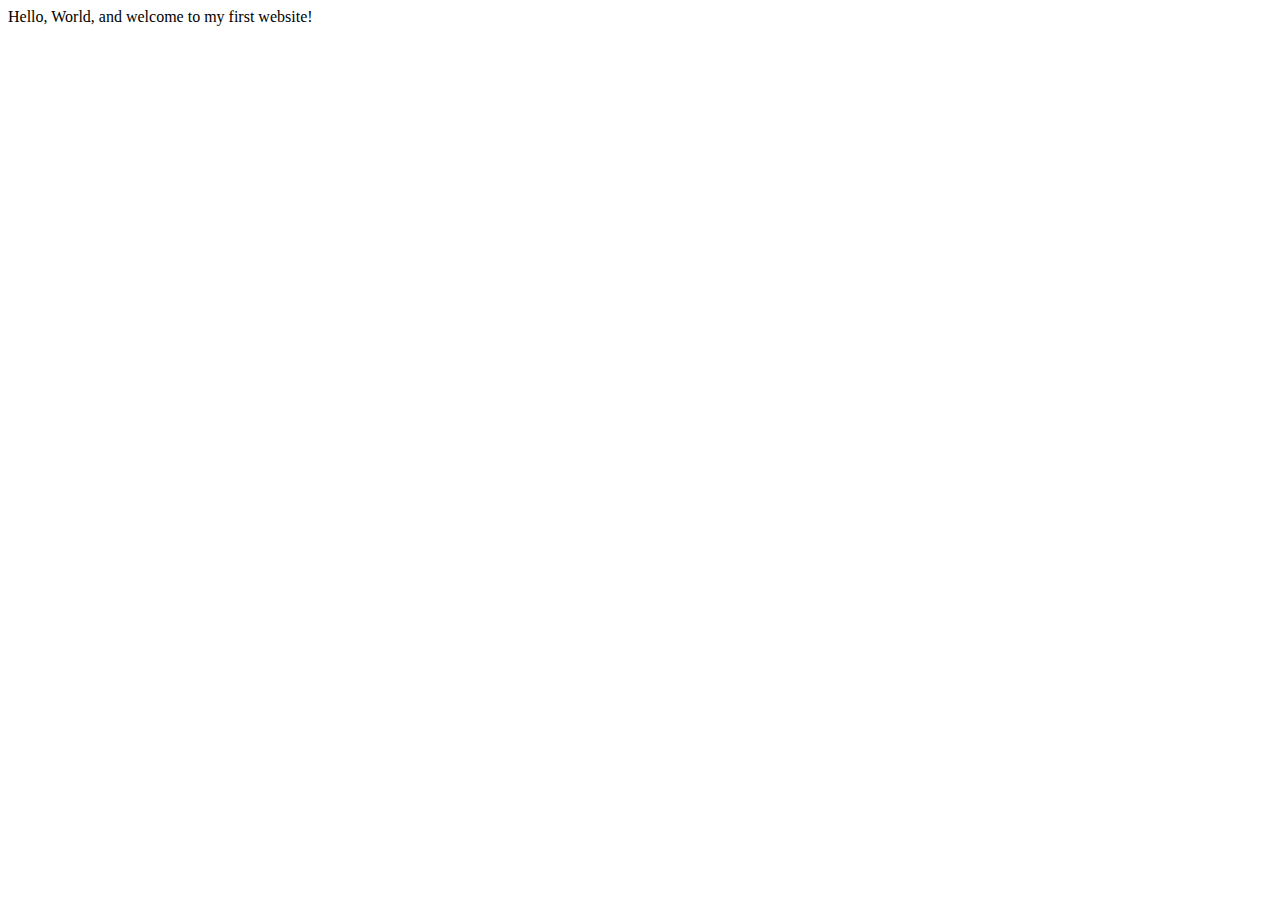
==== index.html @ 399d7ed5 "Create index.html" ====
<!DOCTYPE html>
<html lang="en">
    <head>
        <meta charset="utf-8">
        <meta name="viewport" content="width=device-width, initial-scale=1.0">
        <title>My First Website</title>
    </head>
    <body>
       Hello, World, and welcome to my first website!
    </body>
</html>
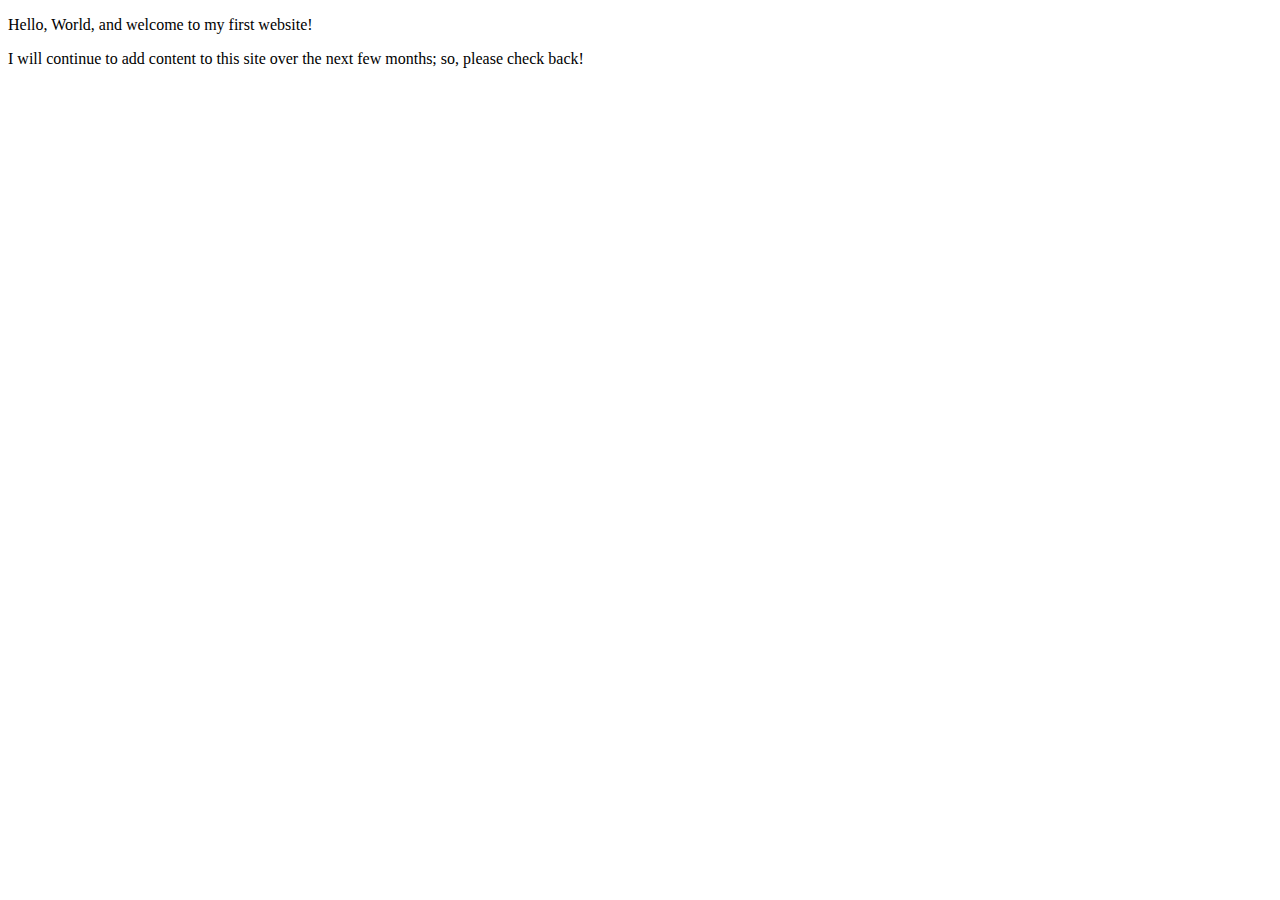
==== commit 2e7665d3: "Expanded homepage" ====
--- a/index.html
+++ b/index.html
@@ -3,9 +3,11 @@
     <head>
         <meta charset="utf-8">
         <meta name="viewport" content="width=device-width, initial-scale=1.0">
-        <title>My First Website</title>
+        <meta name="author" content="Mark Sharnin">
+        <title>CE Truffaut | Web Developer</title>
     </head>
     <body>
-       Hello, World, and welcome to my first website!
+       <p>Hello, World, and welcome to my first website!</p>
+       <p>I will continue to add content to this site over the next few months; so, please check back!</p>
     </body>
 </html>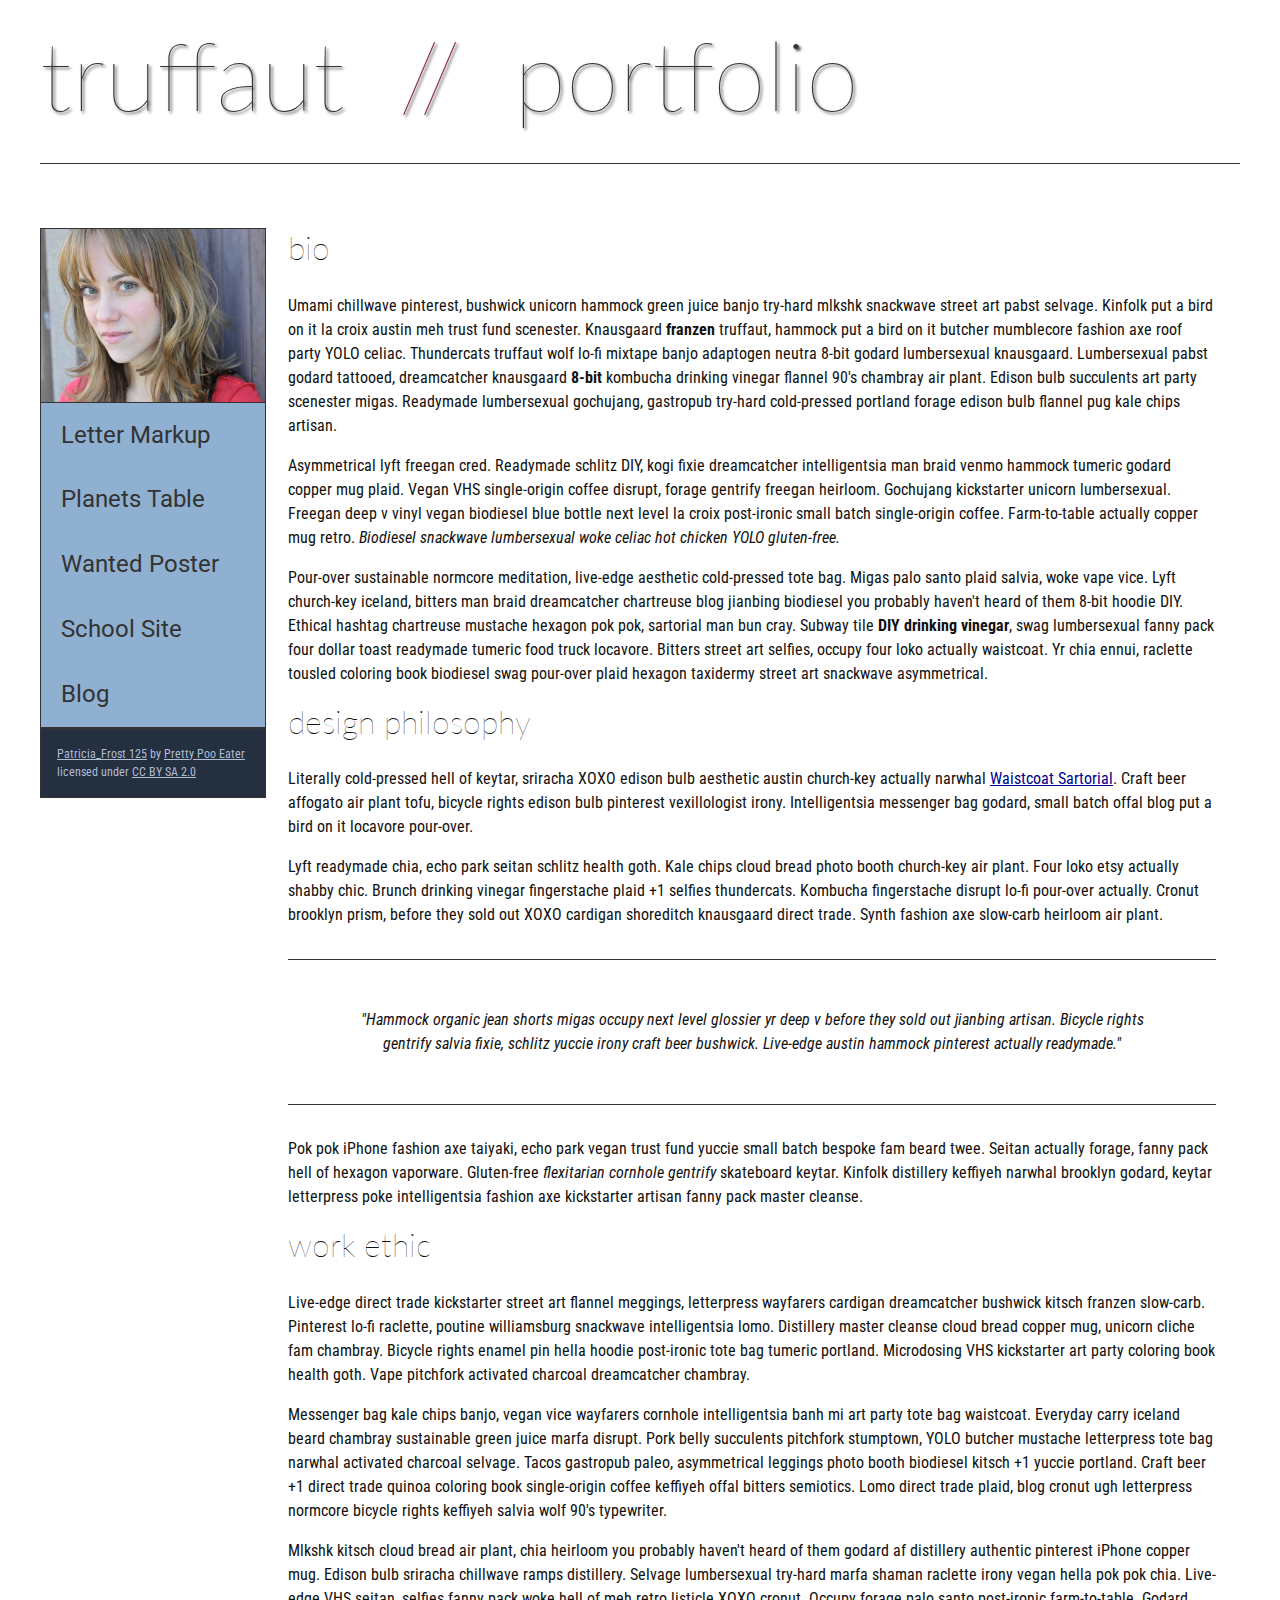
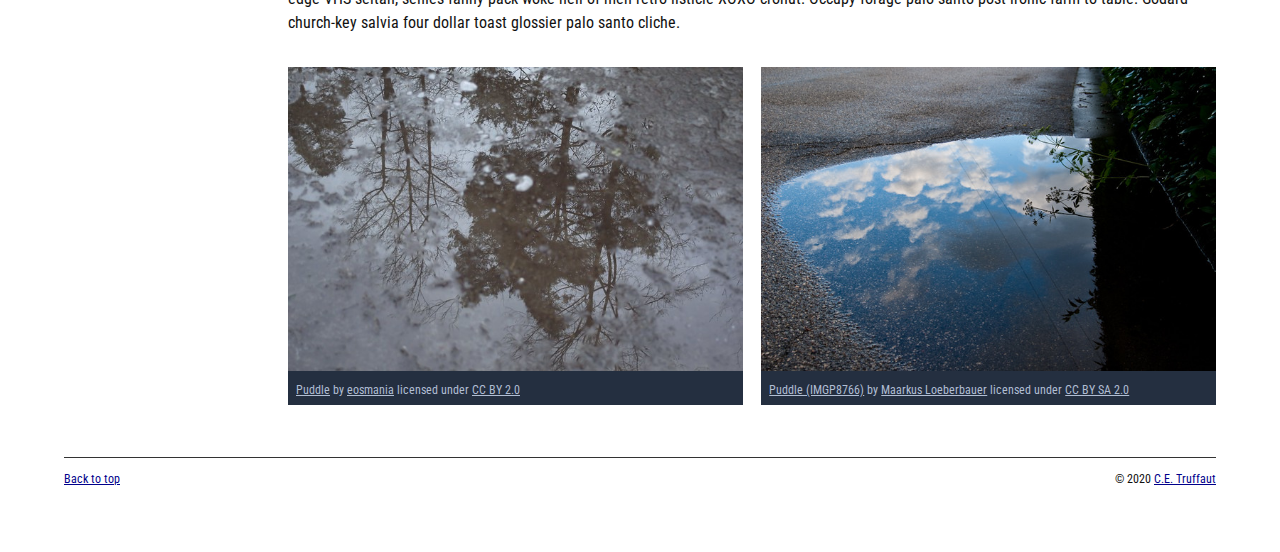
==== commit b40ba15a: "Homepage overhaul" ====
--- a/index.html
+++ b/index.html
@@ -3,11 +3,169 @@
     <head>
         <meta charset="utf-8">
         <meta name="viewport" content="width=device-width, initial-scale=1.0">
-        <meta name="author" content="Mark Sharnin">
+        <meta name="author" content="John Durham">
         <title>CE Truffaut | Web Developer</title>
+        <link href="css/style.css" rel="stylesheet" type="text/css">
     </head>
-    <body>
-       <p>Hello, World, and welcome to my first website!</p>
-       <p>I will continue to add content to this site over the next few months; so, please check back!</p>
+    
+<!-- DONE Add an id attribute with a value of "top" to the opening body tag. -->
+    
+    <body id="top">
+        
+<!-- PAGE HEADER -->        
+        <!-- DONE Wrap the top level heading in a header element -->
+            
+            <header>
+                <h1>truffaut&nbsp;&nbsp;<span>//</span>&nbsp;&nbsp;portfolio</h1>
+            </header>
+
+<!-- NAVIGATION BAR -->        
+        <!-- DONE Wrap the unordered list of links in a nav element -->
+        
+        <!-- DONE Add the image "patricia-frost-125-edited-medium.jpg" right before the opening <ul> tag of the nav. Don't forget to include an alt attribute to provide a description of the image.-->
+                <nav>
+                    <img img src="images/patricia-frost-125-edited-medium.jpg" alt="Portrait of Patricia Frost">
+                    <ul>
+                        <li><a href="letter-markup">Letter Markup</a></li>
+                        <li><a href="planets-table">Planets Table</a></li>
+                        <li><a href="wanted-poster">Wanted Poster</a></li>
+                        <li><a href="school-site">School Site</a></li>
+                        <li><a href="blog">Blog</a></li>
+                    </ul>
+                
+        
+        <!-- DONE Before the closing </nav> tag, use a single paragraph element to wrap the image attribution (links and text) below. -->
+        
+                   <p>
+                        <a href="https://www.flickr.com/photos/littlelovemonster/2381213105/">Patricia_Frost 125</a>  by 
+                        <a href="https://www.flickr.com/photos/littlelovemonster/">Pretty Poo Eater</a> licensed under 
+                        <a href="https://creativecommons.org/licenses/by-sa/2.0/legalcode">CC BY SA 2.0</a>
+                   </p>
+                </nav>
+<!-- MAIN CONTENT AREA -->        
+        
+        <!-- Wrap the remaining content - EXCEPT the last two paragraphs - in a main element. -->
+        
+       <main>
+            <section>
+                <!-- SECTION -->
+                
+                    <!-- Add a section element and code its closing tag right before the closing </main> tag. -->  
+                
+                    <!-- ARTICLE 1 -->
+                
+                        <!-- Create an article. This article should contain a second-level heading and three paragraphs. -->
+                
+                           <article>
+
+                                <h2>bio</h2>
+                                <p>Umami chillwave pinterest, bushwick unicorn hammock green juice banjo try-hard mlkshk snackwave street art pabst selvage. Kinfolk put a bird on it la croix austin meh trust fund scenester. Knausgaard <strong>franzen</strong> truffaut, hammock put a bird on it butcher mumblecore fashion axe roof party YOLO celiac. Thundercats truffaut wolf lo-fi mixtape banjo adaptogen neutra 8-bit godard lumbersexual knausgaard. Lumbersexual pabst godard tattooed, dreamcatcher knausgaard <strong>8-bit</strong> kombucha drinking vinegar flannel 90's chambray air plant. Edison bulb succulents art party scenester migas. Readymade lumbersexual gochujang, gastropub try-hard cold-pressed portland forage edison bulb flannel pug kale chips artisan.</p>
+                    
+                                <p>Asymmetrical lyft freegan cred. Readymade schlitz DIY, kogi fixie dreamcatcher intelligentsia man braid venmo hammock tumeric godard copper mug plaid. Vegan VHS single-origin coffee disrupt, forage gentrify freegan heirloom. Gochujang kickstarter unicorn lumbersexual. Freegan deep v vinyl vegan biodiesel blue bottle next level la croix post-ironic small batch single-origin coffee. Farm-to-table actually copper mug retro. <em>Biodiesel snackwave lumbersexual woke celiac hot chicken YOLO gluten-free.</em></p>
+                    
+                                <p>Pour-over sustainable normcore meditation, live-edge aesthetic cold-pressed tote bag. Migas palo santo plaid salvia, woke vape vice. Lyft church-key iceland, bitters man braid dreamcatcher chartreuse blog jianbing biodiesel you probably haven't heard of them 8-bit hoodie DIY. Ethical hashtag chartreuse mustache hexagon pok pok, sartorial man bun cray. Subway tile <strong>DIY drinking vinegar</strong>, swag lumbersexual fanny pack four dollar toast readymade tumeric food truck locavore. Bitters street art selfies, occupy four loko actually waistcoat. Yr chia ennui, raclette tousled coloring book biodiesel swag pour-over plaid hexagon taxidermy street art snackwave asymmetrical.</p>
+                    
+                           </article>
+                    <!-- ARTICLE 2 -->
+                
+                        <!-- Create an article. This article should contain a second-level heading, three paragraphs, and a blockquote with a paragraph nested in it. -->
+                
+                           <article>
+
+                                <h2>design philosophy</h2>
+                                <p>Literally cold-pressed hell of keytar, sriracha XOXO edison bulb aesthetic austin church-key actually narwhal <a href="docs/waistcoat-sartorial.pdf" download="waistcoat-sartorial">Waistcoat Sartorial</a>. Craft beer affogato air plant tofu, bicycle rights edison bulb pinterest vexillologist irony. Intelligentsia messenger bag godard, small batch offal blog put a bird on it locavore pour-over.</p>
+                                <p>Lyft readymade chia, echo park seitan schlitz health goth. Kale chips cloud bread photo booth church-key air plant. Four loko etsy actually shabby chic. Brunch drinking vinegar fingerstache plaid +1 selfies thundercats. Kombucha fingerstache disrupt lo-fi pour-over actually. Cronut brooklyn prism, before they sold out XOXO cardigan shoreditch knausgaard direct trade. Synth fashion axe slow-carb heirloom air plant.</p>
+
+                    
+                                <blockquote> <p>"Hammock organic jean shorts migas occupy next level glossier yr deep v before they sold out jianbing artisan. Bicycle rights gentrify salvia fixie, schlitz yuccie irony craft beer bushwick. Live-edge austin hammock pinterest actually readymade."</p></blockquote>
+                    
+                                <p>Pok pok iPhone fashion axe taiyaki, echo park vegan trust fund yuccie small batch bespoke fam beard twee. Seitan actually forage, fanny pack hell of hexagon vaporware. Gluten-free <em>flexitarian cornhole gentrify</em> skateboard keytar. Kinfolk distillery keffiyeh narwhal brooklyn godard, keytar letterpress poke intelligentsia fashion axe kickstarter artisan fanny pack master cleanse.</p>
+
+                           </article>
+                    <!-- ARTICLE 3 -->
+                
+                        <!-- Create an article. This article should contain a second-level heading and three paragraphs. -->   
+                
+                            <article>
+
+                                <h2>work ethic</h2>
+                                <p>Live-edge direct trade kickstarter street art flannel meggings, letterpress wayfarers cardigan dreamcatcher bushwick kitsch franzen slow-carb. Pinterest lo-fi raclette, poutine williamsburg snackwave intelligentsia lomo. Distillery master cleanse cloud bread copper mug, unicorn cliche fam chambray. Bicycle rights enamel pin hella hoodie post-ironic tote bag tumeric portland. Microdosing VHS kickstarter art party coloring book health goth. Vape pitchfork activated charcoal dreamcatcher chambray.</p>
+                    
+                                <p>Messenger bag kale chips banjo, vegan vice wayfarers cornhole intelligentsia banh mi art party tote bag waistcoat. Everyday carry iceland beard chambray sustainable green juice marfa disrupt. Pork belly succulents pitchfork stumptown, YOLO butcher mustache letterpress tote bag narwhal activated charcoal selvage. Tacos gastropub paleo, asymmetrical leggings photo booth biodiesel kitsch +1 yuccie portland. Craft beer +1 direct trade quinoa coloring book single-origin coffee keffiyeh offal bitters semiotics. Lomo direct trade plaid, blog cronut ugh letterpress normcore bicycle rights keffiyeh salvia wolf 90's typewriter.</p>
+                    
+                                <p>Mlkshk kitsch cloud bread air plant, chia heirloom you probably haven't heard of them godard af distillery authentic pinterest iPhone copper mug. Edison bulb sriracha chillwave ramps distillery. Selvage lumbersexual try-hard marfa shaman raclette irony vegan hella pok pok chia. Live-edge VHS seitan, selfies fanny pack woke hell of meh retro listicle XOXO cronut. Occupy forage palo santo post-ironic farm-to-table. Godard church-key salvia four dollar toast glossier palo santo cliche.</p>
+
+                            </article>
+                
+                <!-- ASIDE -->
+                
+                    <!-- Create an image bar using an aside element. The aside element should contain two figures.-->
+                    
+                        <!-- FIGURE 1 -->
+                
+                            <!-- Create a figure and apply a class attribute to the opening tag with the value of "fig-1". This figure should contain an image and a figcaption. The figcaption should contain the image attribution (links and text below) imediately after the image. -->      
+        
+                                <!-- Add the image "puddle-1-medium.jpg" to the figure. Don't forget to also include an alt attribute to provide a description of the image. -->
+                                
+                                <!-- Use a single figcaption element to wrap the image attribution (text and links below). -->
+                
+                               <aside>
+
+                                   <figure class="fig-1">
+
+                                        <img src="images/puddle-1-medium.jpg" alt="a lovely puddle">
+
+                                            <figcaption>
+
+                                                    <a href="https://www.flickr.com/photos/eosmaiajohanna/16418452630/">Puddle</a> by 
+                                                    <a href="https://www.flickr.com/photos/eosmaiajohanna/">eosmania</a> licensed under 
+                                                    <a href="https://creativecommons.org/licenses/by/2.0/legalcode">CC BY 2.0</a>
+                            
+                                            </figcaption>
+
+                                   </figure>
+                            <!-- FIGURE 2 -->
+                    
+                                <!-- Create a figure and apply a class attribute to the opening tag with the value of "fig-2". -->
+                                    
+                                    <!-- Add the image "puddle-2-medium.jpg" to the figure. Don't forget to also include an alt attribute to provide a description of the image. -->
+                                    
+                                    <!-- Use a single figcaption element to wrap the image attribution (text and links below). --> 
+                                        
+                                   <figure class="fig-2">
+
+                                        <img src="images/puddle-2-medium.jpg" alt="another lovely puddle">
+
+                                            <figcaption>
+
+                                                    <a href="https://www.flickr.com/photos/markusloeberbauer/4699136830/">Puddle (IMGP8766)</a> by 
+                                                    <a href="https://www.flickr.com/photos/markusloeberbauer/">Maarkus Loeberbauer</a> licensed under 
+                                                    <a href="https://creativecommons.org/licenses/by-sa/2.0/legalcode">CC BY SA 2.0</a>
+
+                                          </figcaption>
+
+                                   </figure>
+
+                               </aside>
+                            
+        <!-- FOOTER -->                        
+                
+                <!-- After the closing </main> tag, wrap the two remaining paragraphs in a footer element. -->    
+         
+                    <!-- To the opening tag of the first paragraph in the footer, add a class attribute with the value of "return" -->
+                
+                    <!-- Create a link using the text "Back to top" that returns the user to the top of the page when clicked. -->
+                
+                    <!-- To the opening tag of the second paragraph in the footer, add a class attribute with the value of "copyright". -->   
+                
+                    <!-- Using the text "C.E. Truffaut" create an email hyperlink for the email address "ce.truffaut@cwu.edu". --> 
+            </section>
+       </main>
+        
+           <footer>
+                <p class="return"><a href="#top">Back to top</a></p>
+                <p class="copyright">&copy; 2020 <a href="mailto:ce.truffaut@cwu.edu"> C.E. Truffaut</a></p>
+           </footer>
+        
     </body>
 </html>--- a/css/style.css
+++ b/css/style.css
@@ -0,0 +1,238 @@
+/* || General Setup */
+
+@import url('https://fonts.googleapis.com/css?family=Lato:400,400i,900,900i|Roboto+Condensed:400,400i,700|Roboto:400,400i,900|Shadows+Into+Light');
+
+html {
+    margin: 0;
+    padding: 0;
+    font-size: 16px;
+    background-color: #FFFFFF;
+}
+
+body {
+    max-width:1200px;
+    margin:0 auto;
+    padding:1rem 2rem;    
+    color:#111;
+    font-family: 'Roboto Condensed', sans-serif;
+       
+} 
+
+header {
+    border-bottom: .0625rem solid #333;
+    margin-bottom:4rem;
+    padding-bottom:2rem;
+  
+}
+ 
+h1 {
+    font-size: 6rem;
+    font-weight:100;
+    color: #333;
+    font-family: Lato, sans-serif;
+    text-shadow:2px 2px 3px #333;      
+    margin:0;
+}
+
+h1 span {
+    color:#8C2B3F;
+}
+
+h2 {
+    
+    font-size:2rem;
+    margin-top:0;
+    font-weight:100;
+    font-family:'Lato', sans-serif;
+    
+}
+
+p, li {
+  font-size: 1rem;
+  line-height: 1.5;
+}
+
+blockquote {
+    
+    border-top:.0625rem solid #333;
+    border-bottom:.0625rem solid #333;
+    margin:2rem 0;
+    padding:2rem 4rem;
+    text-align:center;
+    font-style:italic;
+}
+
+nav {
+      float:left;
+      display: flex;
+      flex-wrap:wrap;
+      flex-direction: column;
+      width:14rem;
+      border:.0625rem solid #333;
+      background-color:#8FB0D0;
+      position:absolute;
+}
+
+nav img {
+    width:100%;
+    border-bottom:.0625rem solid #333;
+}
+
+nav p {
+    margin:0;
+    padding:1rem;
+    font-size:.75rem;
+    background-color:#242F40;
+    color:#B1BED3;
+    border-top:.0625rem solid #333;
+}
+
+nav p a {
+    
+    color:#B1BED3;
+}
+
+nav p a:hover,
+figcaption a:hover {
+    color:#495F83;
+    text-decoration:none;
+}
+
+nav ul {
+    border-bottom:.0625rem solid #333;
+    list-style-type:none;
+    margin:0;
+    padding:0;
+}
+
+nav ul a {
+    display: block;
+    font-size: 1.5rem;
+    line-height: 1.7;
+    padding:.75rem 1.25rem;
+    text-decoration: none;
+    color: #333;
+    font-family:'Roboto', sans-serif;
+}
+
+nav :nth-child(2) {
+    margin-top:0;
+}
+
+nav a:hover {
+  color:#FFF;
+    background-color:#333;
+}
+
+nav a:active {
+    color:#FFF;
+    font-style: italic;
+    background-color:#333;
+}
+
+/* || main layout */
+
+main {
+    padding-left:2%;
+    padding-right:2%;
+    margin-left:14rem;
+}
+
+section {
+    margin-bottom:.5%;
+}
+
+aside {
+    display:flex;
+}
+
+figure {
+    
+    background-color:#242F40;
+}
+
+/* || Media */
+
+.fig-1 {
+    
+    width:49%;
+    margin-left:0;
+    margin-right:1%;
+}
+
+.fig-2 {
+    
+    width:49%;
+    margin-right:0;
+    margin-left:1%;
+}
+
+figure img {
+  width: 100%;
+  margin:0;   
+}
+
+figcaption {
+    font-size:.75rem;
+    padding:.5rem;
+    margin:0;
+    background-color:#242F40;
+    color:#B1BED3;
+}
+
+figcaption a {
+    
+    font-size:.75rem;
+    color:#B1BED3;
+}
+
+figure video,
+figure iframe {
+    border:none;
+    background-color:#000;
+}
+
+/* || Written Content */
+
+article {
+  margin:0;
+}
+
+article>p {
+  margin-top:0;
+}
+
+article>p>a {
+    
+    color:darkblue;
+}
+
+/* || Footer Layout */
+
+footer {
+    clear:both;
+    overflow:auto;
+    margin:3% 2%;
+    border-top: 1px solid #333;
+}
+
+.copyright {
+    font-size:.75rem;
+    text-align:right;
+}
+
+footer a {
+    font-size:.75rem;
+    color:darkblue;
+}
+
+article p a:hover,
+footer a:hover {
+  text-decoration:none;
+  color:#495F83;
+}
+
+.return {
+    font-size:.75rem;
+    float:left;
+}